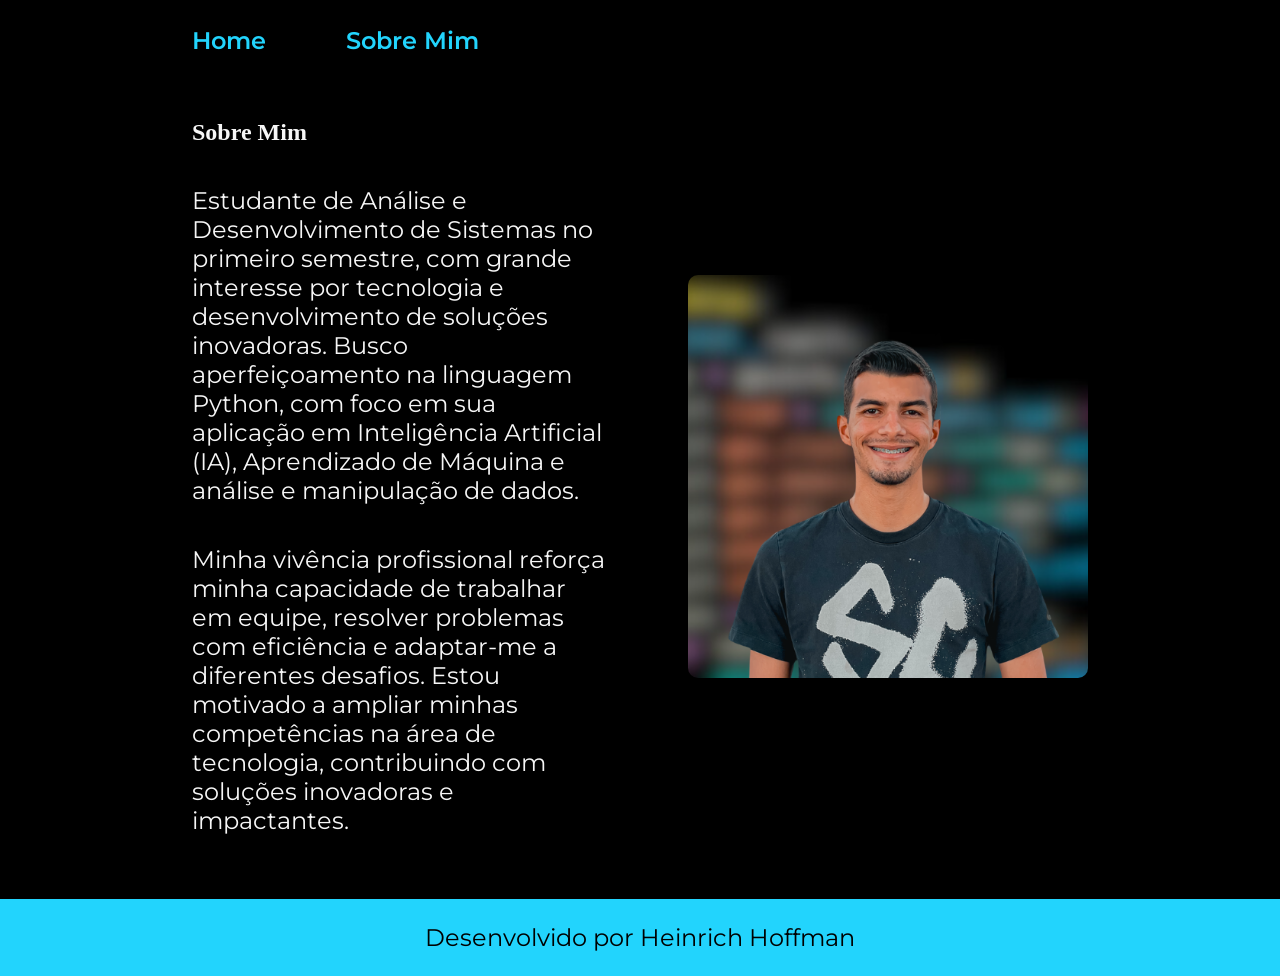
==== about.html @ b02d2a0a "Mescla portfólio antigo e adapta seções para o desafio" ====
<!DOCTYPE html>
<html lang="pt-br">
<head>
    <meta charset="UTF-8">
    <meta name="viewport" content="width=device-width, initial-scale=1.0">
    <title>Sobre mim</title>
    <link rel="stylesheet" href="/styles/style.css">
    <title>Sobre Mim</title>
</head>
<body>
    <header class="cabecalho">
        <nav class="cabecalho__menu">
            <a class="cabecalho__menu__link" href="index.html">Home</a>
            <a class="cabecalho__menu__link" href="about.html">Sobre Mim</a>
        </nav> 

    </header>


    <main class="apresentacao">
        <section class="apresentacao__conteudo">
            <h1 class="=apresentacao__conteudo__titulo">Sobre Mim</h1>
            <p class="apresentacao__conteudo__texto">Estudante de Análise e Desenvolvimento de Sistemas no primeiro semestre, com grande interesse por tecnologia e desenvolvimento de soluções inovadoras. Busco aperfeiçoamento na linguagem Python, com foco em sua aplicação em Inteligência Artificial (IA), Aprendizado de Máquina e análise e manipulação de dados.

            </p>

            <p class="apresentacao__conteudo__texto">Minha vivência profissional reforça minha capacidade de trabalhar em equipe, resolver problemas com eficiência e adaptar-me a diferentes desafios. Estou motivado a ampliar minhas competências na área de tecnologia, contribuindo com soluções inovadoras e impactantes.

            </p>

        </section>
        <img src="/assets/hoffman.png" alt="Imagem Programa ONE" class="apresentacao__imagem">


    </main>
    
    
    <footer class="rodape">
        <p>Desenvolvido por Heinrich Hoffman</p>
    </footer>
    
    
</body>
</html>
---- styles/style.css ----
@import url('https://fonts.googleapis.com/css2?family=Krona+One&display=swap');
@import url('https://fonts.googleapis.com/css2?family=Montserrat&display=swap');

:root{
    --cor-primaria: black;
    --cor-secundaria: #f6f6f6;
    --cor-terciaria: #22D4FD;
    --cor-hover:#272727;
}

* {
    margin: 0;
    padding: 0;
    box-sizing: border-box;
}

body {
    background-color: var(--cor-primaria);
    color: var(--cor-secundaria);
}

.cabecalho__menu__link {
    font-family: 'Montserrat', sans-serif;
    font-size: 1.5rem; /* Corrigido o erro de unidade */
    font-weight: 600;
    color: var(--cor-terciaria);
    text-decoration: none;
}

.cabecalho {
    padding: 2% 0% 0% 15%;
    
}

.cabecalho__menu {
    display: flex;
    gap: 5rem;
    flex-wrap: wrap; /* Adicionado para melhor responsividade */
}

.titulo-destaque {
    color: var(--cor-terciaria);
}

.apresentacao {
    padding: 5% 15%;
    display: flex;
    align-items: center;
    justify-content: space-between;
    gap: 82px;
}

.apresentacao__conteudo {
    width: 50%;
    display: flex;
    flex-direction: column;
    gap: 40px;
}

.apresentacao__conteudo__titulo {
    font-size: 2.25rem;
    font-family: "Krona One", serif;
}

.apresentacao__conteudo__texto {
    font-size: 1.5rem;
    font-family: "Montserrat", serif;
}

.apresentacao__links {
    display: flex;
    flex-direction: column;
    align-items: center;
    justify-content: space-between;
    gap: 2rem;
}

.apresentacao__links__subtitulo {
    font-family: 'Krona one', sans-serif;
    font-weight: 400;
    font-size: 1.5rem;
}

.apresentacao__links__link {
    display: flex;
    justify-content: center;
    gap: 1rem;
    border: 0.125rem solid var(--cor-terciaria);
    width: 378px;
    text-align: center;
    border-radius: 8px;
    font-size: 1.5rem;
    padding: 21.5px 0;
    text-decoration: none;
    color: var(--cor-secundaria);
    font-family: "Montserrat", serif;
    font-weight: 600;
}

.apresentacao__links__link:hover {
    background-color: var(--cor-hover);
}

.apresentacao__imagem {
    max-width: 400px;
    width: 50%;
    border-radius: 10px;
}

.rodape {
    padding: 1.5rem;
    color: var(--cor-primaria);
    background-color: var(--cor-terciaria);
    text-align: center;
    font-family: 'Montserrat', sans-serif;
    font-size: 1.5rem;
    font-weight: 400;
}

@media (max-width: 1200px) {
    .cabecalho {
        padding: 5%; /* Reduzido para melhor aproveitamento de espaço */
    }

    .apresentacao {
        flex-direction: column-reverse;
        padding: 5%;
        gap: 40px;
    }

    .apresentacao__conteudo {
        width: auto;
    }

    .apresentacao__conteudo__titulo {
        font-size: 1.8rem; /* Reduzido para melhor leitura */
    }

    .apresentacao__conteudo__texto {
        font-size: 1.2rem; /* Ajustado para telas menores */
    }

    .apresentacao__imagem {
        width: 80%;
        max-width: 300px; /* Ajustado para melhor exibição */
    }

    .apresentacao__links {
        gap: 1rem; /* Reduzido para melhor organização */
    }
}
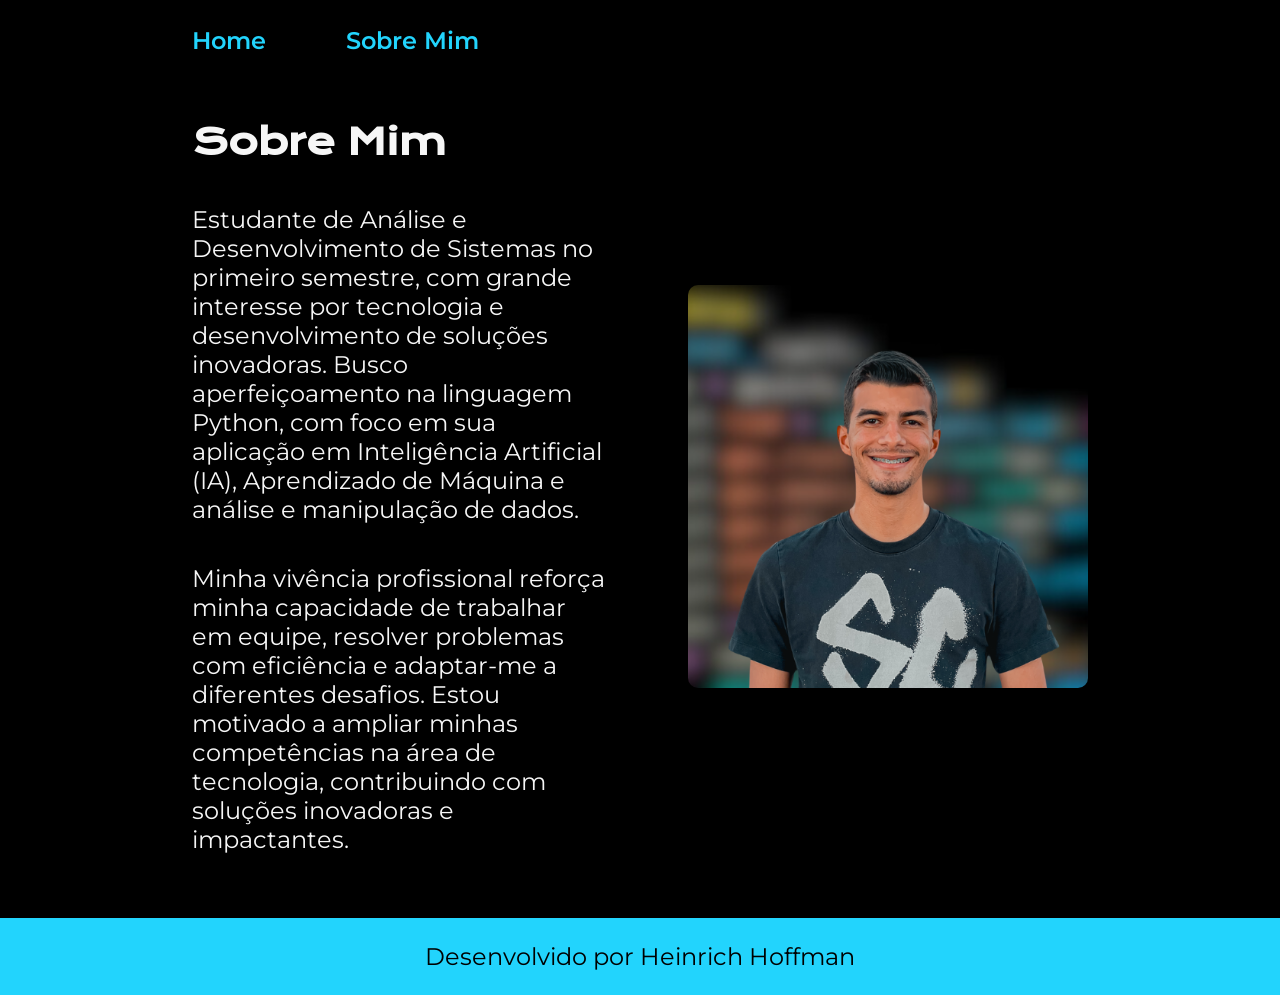
==== commit 621d7424: "Corrige caminhos de CSS/img e adiciona seções do desafio" ====
--- a/about.html
+++ b/about.html
@@ -3,9 +3,8 @@
 <head>
     <meta charset="UTF-8">
     <meta name="viewport" content="width=device-width, initial-scale=1.0">
-    <title>Sobre mim</title>
-    <link rel="stylesheet" href="/styles/style.css">
     <title>Sobre Mim</title>
+    <link rel="stylesheet" href="./styles/style.css">
 </head>
 <body>
     <header class="cabecalho">
@@ -13,32 +12,20 @@
             <a class="cabecalho__menu__link" href="index.html">Home</a>
             <a class="cabecalho__menu__link" href="about.html">Sobre Mim</a>
         </nav> 
-
     </header>
-
 
     <main class="apresentacao">
         <section class="apresentacao__conteudo">
-            <h1 class="=apresentacao__conteudo__titulo">Sobre Mim</h1>
-            <p class="apresentacao__conteudo__texto">Estudante de Análise e Desenvolvimento de Sistemas no primeiro semestre, com grande interesse por tecnologia e desenvolvimento de soluções inovadoras. Busco aperfeiçoamento na linguagem Python, com foco em sua aplicação em Inteligência Artificial (IA), Aprendizado de Máquina e análise e manipulação de dados.
-
-            </p>
-
-            <p class="apresentacao__conteudo__texto">Minha vivência profissional reforça minha capacidade de trabalhar em equipe, resolver problemas com eficiência e adaptar-me a diferentes desafios. Estou motivado a ampliar minhas competências na área de tecnologia, contribuindo com soluções inovadoras e impactantes.
-
-            </p>
-
+            <h1 class="apresentacao__conteudo__titulo">Sobre Mim</h1>
+            <p class="apresentacao__conteudo__texto">Estudante de Análise e Desenvolvimento de Sistemas no primeiro semestre, com grande interesse por tecnologia e desenvolvimento de soluções inovadoras. Busco aperfeiçoamento na linguagem Python, com foco em sua aplicação em Inteligência Artificial (IA), Aprendizado de Máquina e análise e manipulação de dados.</p>
+            <p class="apresentacao__conteudo__texto">Minha vivência profissional reforça minha capacidade de trabalhar em equipe, resolver problemas com eficiência e adaptar-me a diferentes desafios. Estou motivado a ampliar minhas competências na área de tecnologia, contribuindo com soluções inovadoras e impactantes.</p>
         </section>
-        <img src="/assets/hoffman.png" alt="Imagem Programa ONE" class="apresentacao__imagem">
-
-
+        
+        <img src="./assets/hoffman.png" alt="Imagem Programa ONE" class="apresentacao__imagem">
     </main>
-    
     
     <footer class="rodape">
         <p>Desenvolvido por Heinrich Hoffman</p>
     </footer>
-    
-    
 </body>
 </html>
